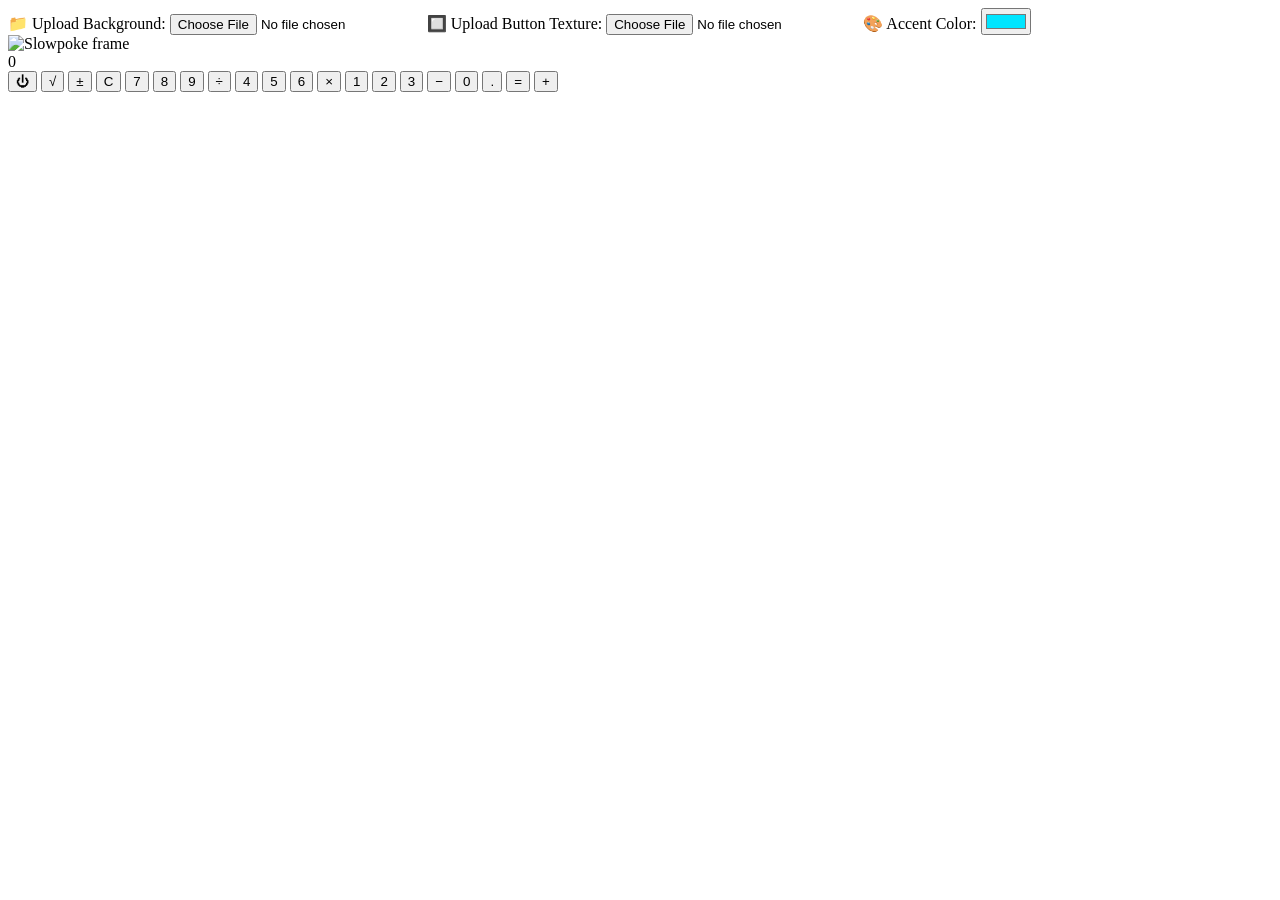
==== index.html @ 39576de1 "Rename my calculator/index.html to index.html" ====
<!DOCTYPE html>
<html lang="en">
<head>
  <meta charset="UTF-8" />
  <meta name="viewport" content="width=device-width, initial-scale=1.0"/>
  <title>My Calculator</title>
  <link rel="stylesheet" href="style.css" />

   <!-- 👇 add it here -->
  <style>
    html { background: transparent; }
  </style>
</head>
<body>

  <!-- 🎨 CUSTOMIZATION PANEL: Upload your own background image -->
  <div class="customize-panel">
    <label for="bgUpload">📁 Upload Background:</label>
    <input type="file" id="bgUpload" accept="image/*" />

    <label for="btnUpload">🔲 Upload Button Texture:</label>
    <input type="file" id="btnUpload" accept="image/*" />

    <label for="accentColor">🎨 Accent Color:</label>
    <input type="color" id="accentColor" value="#00e5ff" />
  </div>

  <!-- CALCULATOR -->
  <!-- SLOWPOKE FRAME -->
<div class="calculator-frame">

  <!-- Your drawing as the actual background image -->
  <img class="slowpoke-bg" src="images/body.jpg" alt="Slowpoke frame" />

  <!-- Calculator content sits on top inside the white rectangle -->
  <div class="calculator" id="calculator">
    <div class="display">
      <span class="display-expression" id="expression"></span>
      <span class="display-result" id="result">0</span>
    </div>
    <div class="buttons">
      <button class="btn special" data-action="power">⏻</button>
      <button class="btn special" data-action="sqrt">√</button>
      <button class="btn special" data-action="negate">±</button>
      <button class="btn operator" data-action="clear">C</button>
      <button class="btn digit" data-value="7">7</button>
      <button class="btn digit" data-value="8">8</button>
      <button class="btn digit" data-value="9">9</button>
      <button class="btn operator" data-action="divide">÷</button>
      <button class="btn digit" data-value="4">4</button>
      <button class="btn digit" data-value="5">5</button>
      <button class="btn digit" data-value="6">6</button>
      <button class="btn operator" data-action="multiply">×</button>
      <button class="btn digit" data-value="1">1</button>
      <button class="btn digit" data-value="2">2</button>
      <button class="btn digit" data-value="3">3</button>
      <button class="btn operator" data-action="subtract">−</button>
      <button class="btn digit" data-value="0">0</button>
      <button class="btn digit" data-value=".">.</button>
      <button class="btn operator" data-action="equals">=</button>
      <button class="btn operator" data-action="add">+</button>
    </div>
  </div>

</div>

  <script src="script.js"></script>
</body>
</html>
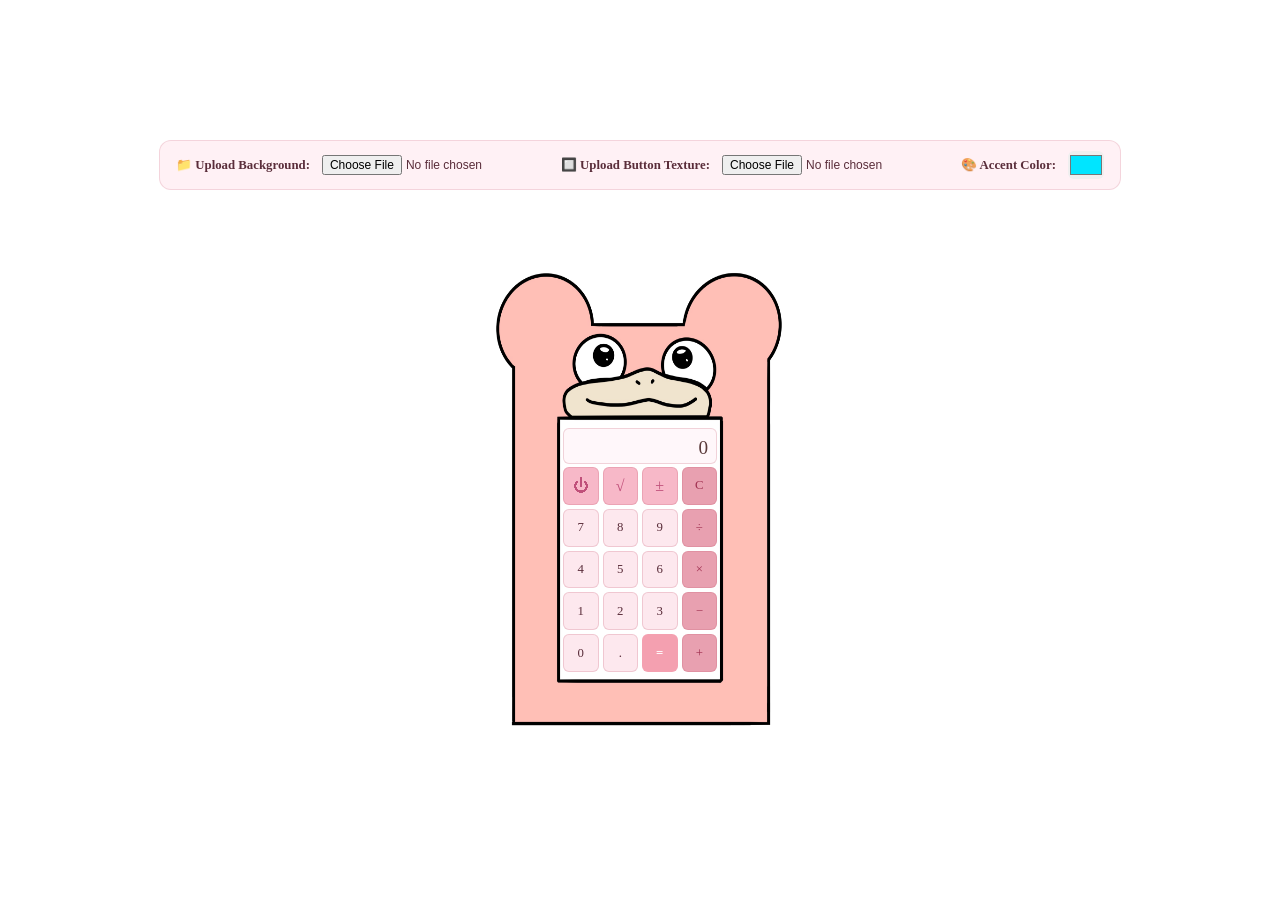
==== commit 136a87b6: "Add Slowpoke eyes overlay to index.html" ====
--- a/index.html
+++ b/index.html
@@ -32,7 +32,17 @@
   <!-- Your drawing as the actual background image -->
   <img class="slowpoke-bg" src="images/body.jpg" alt="Slowpoke frame" />
 
-  <!-- Calculator content sits on top inside the white rectangle -->
+  <!-- Slowpoke eyes overlay -->
+<div class="eyes-overlay">
+  <div class="eye left-eye">
+    <div class="pupil"></div>
+  </div>
+  <div class="eye right-eye">
+    <div class="pupil"></div>
+  </div>
+</div>
+
+<!-- Calculator content sits on top inside the white rectangle -->
   <div class="calculator" id="calculator">
     <div class="display">
       <span class="display-expression" id="expression"></span>
--- a/style.css
+++ b/style.css
@@ -0,0 +1,231 @@
+/* ===== CSS VARIABLES ===== */
+:root {
+  --accent: #f4a0b0;
+  --btn-bg: #fde8ee;
+  --btn-hover: #f9c8d8;
+  --text-main: #5a2d3a;
+  --btn-special: #f7b8c8;
+  --btn-operator: #e8a0b0;
+  --radius: 10px;
+  --font: 'Comic Sans MS', 'Chalkboard SE', cursive;
+}
+
+* { box-sizing: border-box; margin: 0; padding: 0; }
+
+body {
+  min-height: 100vh;
+  display: flex;
+  flex-direction: column;
+  align-items: center;
+  justify-content: center;
+  font-family: var(--font);
+  background: #fff;
+  gap: 20px;
+}
+
+/* ===== CUSTOMIZATION PANEL ===== */
+.customize-panel {
+  display: flex;
+  flex-wrap: wrap;
+  gap: 12px;
+  align-items: center;
+  background: rgba(255,220,230,0.4);
+  border: 1px solid rgba(200,100,120,0.2);
+  border-radius: 12px;
+  padding: 10px 16px;
+  color: #5a2d3a;
+  font-size: 0.8rem;
+}
+
+.customize-panel label { font-weight: 600; }
+.customize-panel input[type="file"] { color: #5a2d3a; font-size: 0.75rem; }
+.customize-panel input[type="color"] {
+  width: 36px; height: 28px;
+  border: none; border-radius: 6px;
+  cursor: pointer;
+}
+
+/* ===== FRAME WRAPPER — this is what holds your Slowpoke image ===== */
+.calculator-frame {
+  position: relative;
+  width: 480px;        /* match your image's natural proportions */
+  height: 550px;       /* adjust if image is taller/shorter */
+}
+
+/* The Slowpoke image sits behind everything */
+.calculator-frame img.slowpoke-bg {
+  position: absolute;
+  top: 0; left: 0;
+  width: 100%;
+  height: 100%;
+  object-fit: fill;   /* stretches to fill the frame exactly */
+  z-index: 0;
+}
+
+/* The calculator content sits on top, inside the white rectangle */
+.calculator {
+  position: absolute;
+  z-index: 1;
+  /* 👇 These values place content inside Slowpoke's white rectangle */
+  top: 215px;            /* distance from top of image to white rectangle */
+  left: 160px;           /* distance from left edge to inside border */
+  width: 160px;
+  height: 250px;           /* width of the white rectangle area */
+  display: flex;
+  flex-direction: column;
+  gap: 3px;
+  background: transparent;
+  box-shadow: none;
+  border-radius: 0;
+  padding: 3px;
+}
+
+/* ===== DISPLAY ===== */
+.display {
+  background: rgba(255, 240, 245, 0.5);
+  border-radius: 6px;
+  border: 1.5px solid rgba(200, 100, 120, 0.25);
+  padding: 4px 8px;
+  text-align: right;
+  min-height: 36px;
+  display: flex;
+  flex-direction: column;
+  justify-content: flex-end;
+  gap: 1px;
+}
+
+.display-expression {
+  font-size: 0.6rem;
+  color: #b08080;
+}
+
+.display-result {
+  font-size: 1.2rem;
+  font-weight: 400;
+  color: #5a3a3a;
+  word-break: break-all;    /* 👈 breaks long numbers onto next line */
+  overflow: hidden;          /* 👈 hides anything that still overflows */
+  text-overflow: ellipsis;   /* 👈 shows ... if number is too long */
+  white-space: nowrap;       /* 👈 keeps it on one line then cuts off */
+  max-width: 100%;           /* 👈 never wider than the display box */
+}
+
+/* ===== BUTTON GRID ===== */
+.buttons {
+  display: grid;
+  grid-template-columns: repeat(4, 1fr);
+  gap: 4px;
+  flex: 1; /* take up remaining vertical space */
+}
+
+/* ===== BASE BUTTON ===== */
+.btn {
+  height: 100%; 
+  min-height: 32px;
+  border: none;
+  border-radius: 6px;
+  font-size: 0.8rem;
+  font-weight: 500;
+  cursor: pointer;
+  transition: all 0.15s ease;
+  background: var(--btn-bg);
+  color: var(--text-main);
+  font-family: var(--font);
+  border: 1px solid rgba(200, 100, 120, 0.25);
+  overflow: hidden;
+}
+
+.btn:hover {
+  background-color: var(--btn-hover);
+  transform: translateY(-1px);
+}
+
+.btn:active {
+  transform: scale(0.96);
+}
+
+.btn.special {
+  background: var(--btn-special);
+  color: #c0507a;
+  font-size: 1rem;
+}
+
+.btn.operator {
+  background: var(--btn-operator);
+  color: #a03050;
+}
+
+.btn.operator[data-action="equals"] {
+  background: #f4a0b0;
+  color: white;
+  font-weight: 700;
+  border: none;
+}
+
+/* ===== POWER OFF ===== */
+.calculator.powered-off .display-result {
+  color: transparent;
+}
+
+/* ===== EYES OVERLAY ===== */
+.eyes-overlay {
+  position: absolute;
+  z-index: 2;
+  top: 25%;           /* 👈 adjust to align with Slowpoke's eyes */
+  left: 0;
+  width: 100%;
+  display: flex;
+  justify-content: center;
+  gap: 32px;          /* 👈 space between eyes */
+  pointer-events: none;
+}
+
+/* Normal eye = just invisible (your drawing shows through) */
+.eye {
+  width: 36px;
+  height: 36px;
+  position: relative;
+  display: flex;
+  align-items: center;
+  justify-content: center;
+}
+
+.pupil {
+  width: 14px;
+  height: 14px;
+  background: #1a1a1a;
+  border-radius: 50%;
+  transition: all 0.2s ease;
+  opacity: 0;         /* hidden by default, drawing shows through */
+}
+
+/* ===== HEART EYES ===== */
+.eyes-overlay.heart-eyes .pupil {
+  opacity: 1;
+  background: #ff4d79;
+  border-radius: 0;
+  width: 18px;
+  height: 18px;
+  transform: rotate(45deg) scale(1.2);
+  position: relative;
+}
+
+.eyes-overlay.heart-eyes .pupil::before,
+.eyes-overlay.heart-eyes .pupil::after {
+  content: '';
+  position: absolute;
+  width: 18px;
+  height: 18px;
+  background: #ff4d79;
+  border-radius: 50%;
+}
+
+.eyes-overlay.heart-eyes .pupil::before {
+  top: -9px;
+  left: 0;
+}
+
+.eyes-overlay.heart-eyes .pupil::after {
+  left: -9px;
+  top: 0;
+}
